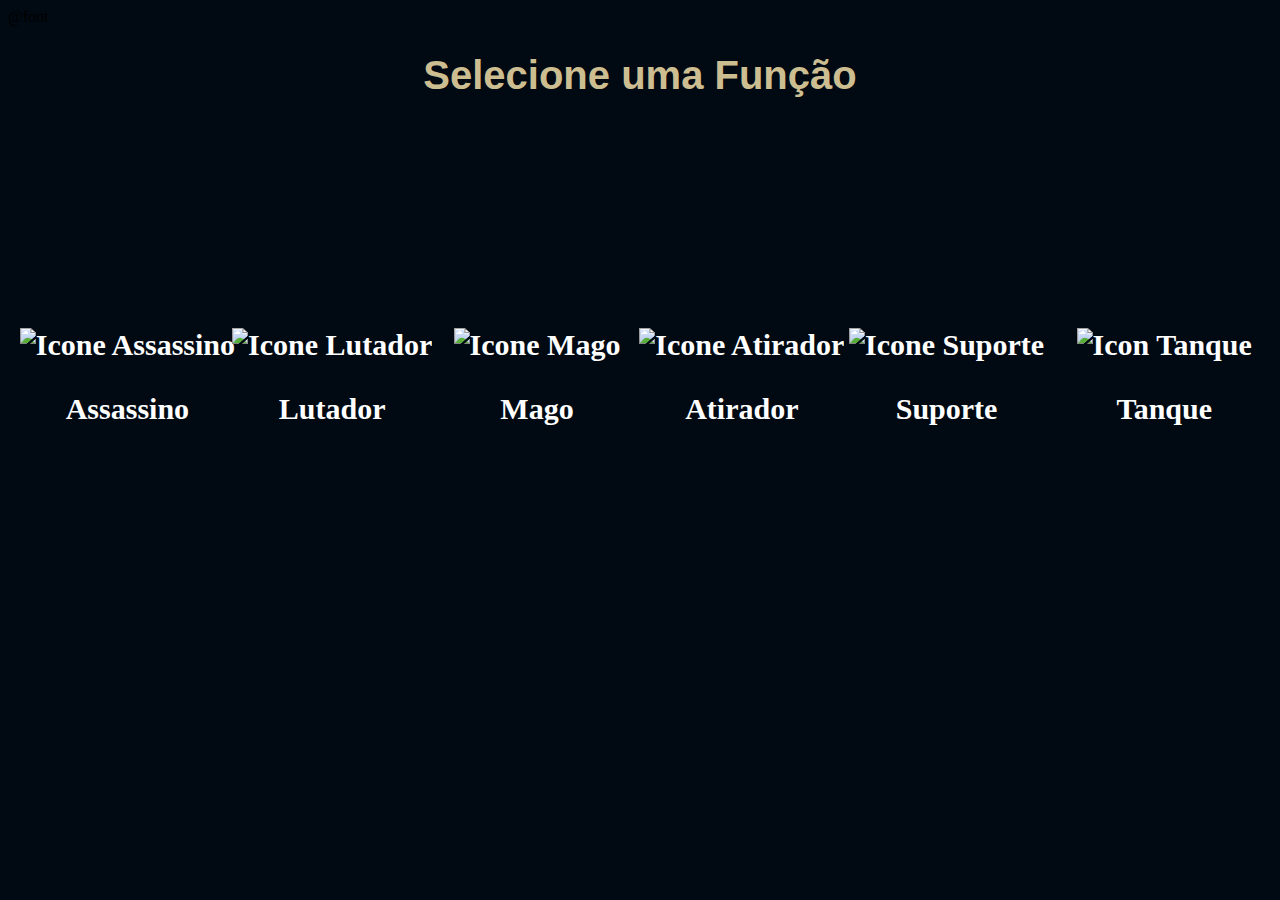
==== index.html @ b37d5fe4 "Add files via upload" ====
<!DOCTYPE html>
<html lang="pt-br">
<head>
    <meta charset="UTF-8">
    <meta http-equiv="X-UA-Compatible" content="IE=edge">
    <meta name="viewport" content="width=device-width, initial-scale=1.0">
    <title>League of Legends</title>
    <link rel="stylesheet" href="style.css">

    @font
</head>
<body>
    <h1>Selecione uma Função</h1>
    <!-- Assassino, Lutador, Atirador, Suporte, Tanque -->    
        <div class="assas"><a href=""><img src="img/assas.png" alt="Icone Assassino"><p>Assassino</p></a></div>
        <div class="luta"><a href=""><img src="img/luta.png" alt="Icone Lutador"><p>Lutador</p></a></div>
        <div class="mago"><a href=""><img src="img/mago.png" alt="Icone Mago"><p>Mago</p></a></div>
        <div class="adc"><a href="adc.html" rel="next" target="_self"><img src="img/adc.png" alt="Icone Atirador"><p>Atirador</p></a></div>
        <div class="sup"><a href=""><img src="img/sup.png" alt="Icone Suporte"><p>Suporte</p></a></div>
        <div class="tank"><a href=""><img src="img/tank.png" alt="Icon Tanque"><p>Tanque</p></a></div>
</body>
</html>
---- style.css ----
@charset "UTF-8";
@font-face {
    font-family: 'Mark';
    src: url('font/Mark-Pro.ttf') format("truetype");
    font-weight: normal;
    font-style: normal;
}

body {
    background-color: #010a13;
}


h1 {
    font-size: 2.5em;
    color: #cdbe91;
    text-align: center;
    font-family: Verdana, Geneva, Tahoma, sans-serif;
}

img {
    height: 100%;
    width: 100%;
}

a {
    color: #00000000;
    font-style: normal;
    color: #ffffff;
    text-decoration: none;
}

.assas {
    left: 8%;
    top: 35%;
    margin-left: -100px;
    margin-top: -100px;
    position: absolute;
    text-align: center;
    height: 250px;
    width: 250px;
    margin-top: 1%;
    font-family: 'Mark';
    text-align: center;
    color: #fffefb;
    font-size: 30px;
    font-weight: bolder;
}

.luta {
    left: 24%;
    top: 35%;
    margin-left: -100px;
    margin-top: -100px;
    position: absolute;
    text-align: center;
    height: 250px;
    width: 250px;
    margin-top: 1%;
    font-family: 'Mark';
    text-align: center;
    color: #c4ab60;
    font-size: 30px;
    font-weight: bolder;
}

.mago {
    left: 40%;
    top: 35%;
    margin-left: -100px;
    margin-top: -100px;
    position: absolute;
    text-align: center;
    height: 250px;
    width: 250px;
    margin-top: 1%;
    font-family: 'Mark';
    text-align: center;
    color: #c4ab60;
    font-size: 30px;
    font-weight: bolder;
}

.adc {
    left: 56%;
    top: 35%;
    margin-left: -100px;
    margin-top: -100px;
    position: absolute;
    text-align: center;
    height: 250px;
    width: 250px;
    margin-top: 1%;
    font-family: 'Mark';
    text-align: center;
    color: #c4ab60;
    font-size: 30px;
    font-weight: bolder;
}

.sup {
    left: 72%;
    top: 35%;
    margin-left: -100px;
    margin-top: -100px;
    position: absolute;
    text-align: center;
    height: 250px;
    width: 250px;
    margin-top: 1%;
    font-family: 'Mark';
    text-align: center;
    color: #c4ab60;
    font-size: 30px;
    font-weight: bolder;
}

.tank {
    left: 89%;
    top: 35%;
    margin-left: -100px;
    margin-top: -100px;
    position: absolute;
    text-align: center;
    height: 250px;
    width: 250px;
    margin-top: 1%;
    font-family: 'Mark';
    text-align: center;
    color: #c4ab60;
    font-size: 30px;
    font-weight: bolder;
}

.assas:hover {
    filter: invert(100%) drop-shadow(0px 0px 50px rgb(255, 0, 0));
    left: 8%;
    top: 34%;
    height: 260px;
    width: 260px;
    font-size: 0px;
}

.luta:hover {
    filter: invert(100%) drop-shadow(0px 0px 50px rgb(255, 123, 0));
    left: 24%;
    top: 34%;
    height: 260px;
    width: 260px;
    font-size: 0px;
}

.mago:hover {
    filter: invert(100%) drop-shadow(0px 0px 50px rgb(50, 4, 255));
    left: 40%;
    top: 34%;
    height: 260px;
    width: 260px;
    font-size: 0px;
}

.adc:hover {
    filter: invert(100%) drop-shadow(0px 0px 50px rgb(26, 151, 10));
    left: 56%;
    top: 34%;
    height: 260px;
    width: 260px;
    font-size: 0px;
}

.sup:hover {
    filter: invert(100%) drop-shadow(0px 0px 50px rgb(0, 255, 221));
    left: 72%;
    top: 34%;
    height: 260px;
    width: 260px;
    font-size: 0px;
}

.tank:hover {
    filter: invert(100%) drop-shadow(0px 0px 50px rgb(0, 140, 255));
    left: 89%;
    top: 34%;
    height: 260px;
    width: 260px;
    font-size: 0px;
}
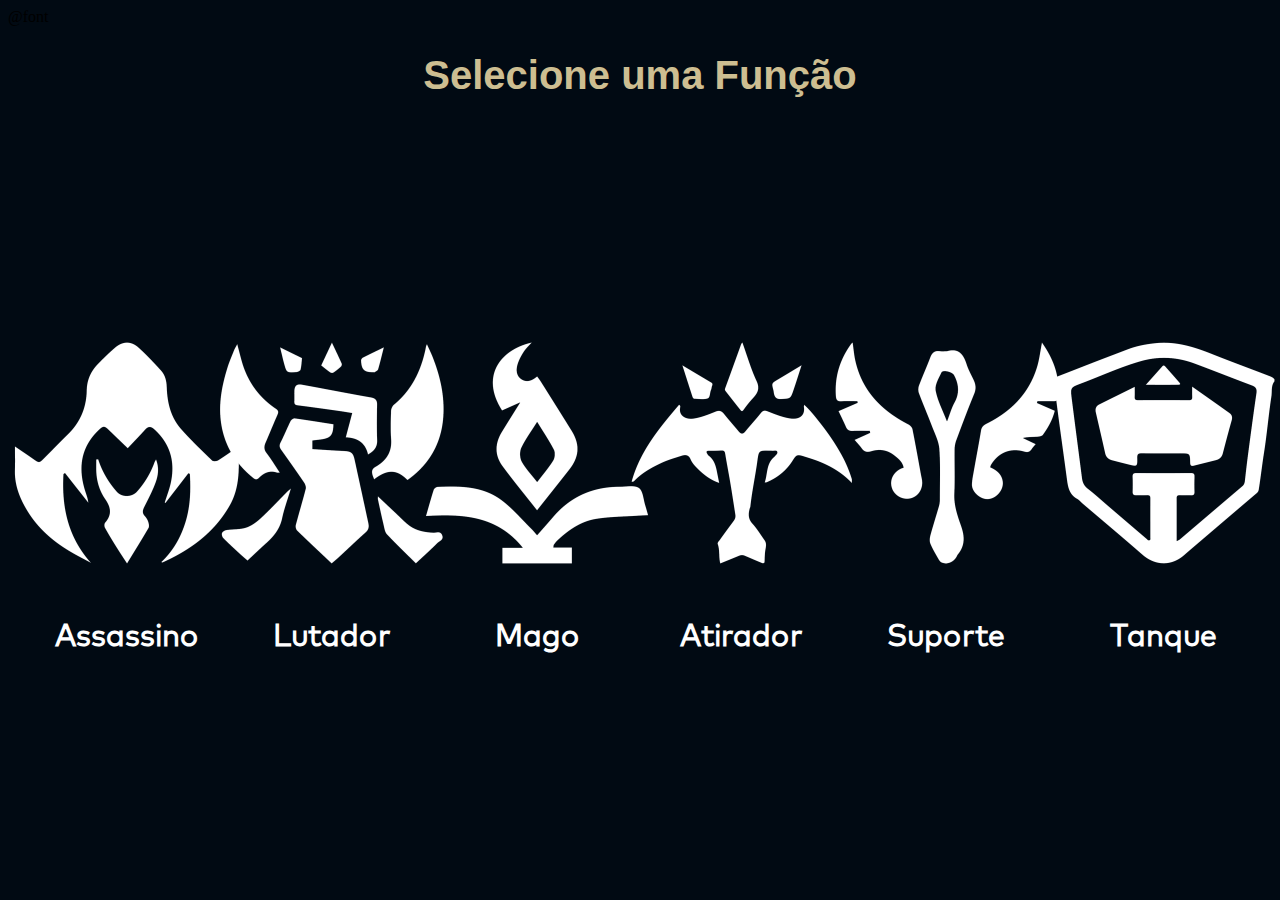
==== commit bcf6a085: "Update index.html" ====
--- a/index.html
+++ b/index.html
@@ -5,6 +5,7 @@
     <meta http-equiv="X-UA-Compatible" content="IE=edge">
     <meta name="viewport" content="width=device-width, initial-scale=1.0">
     <title>League of Legends</title>
+    <link rel="shortcut icon" href="img/fav.png" type="image/x-icon">
     <link rel="stylesheet" href="style.css">
 
     @font
@@ -19,4 +20,4 @@
         <div class="sup"><a href=""><img src="img/sup.png" alt="Icone Suporte"><p>Suporte</p></a></div>
         <div class="tank"><a href=""><img src="img/tank.png" alt="Icon Tanque"><p>Tanque</p></a></div>
 </body>
-</html>+</html>
